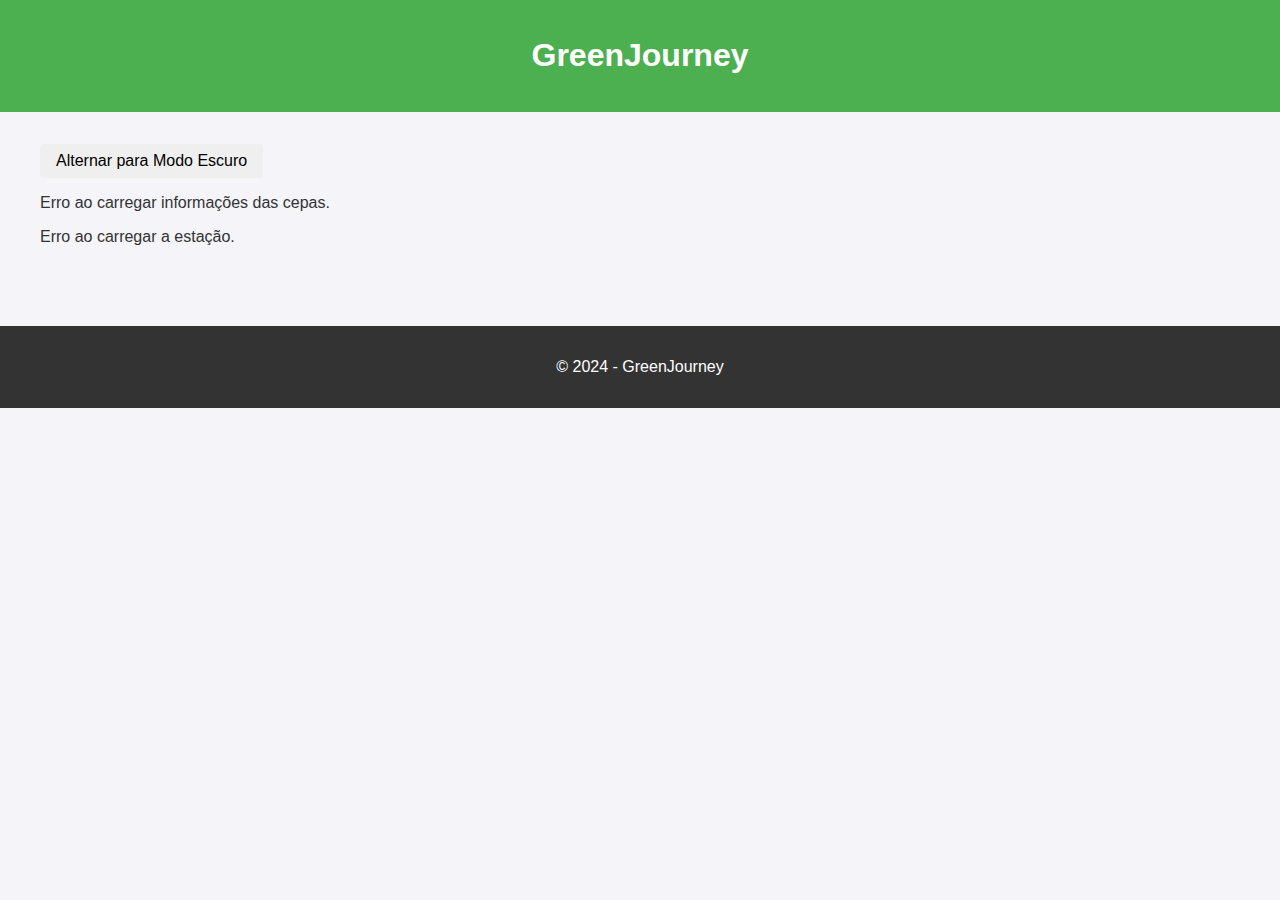
==== Codigo_final/index.html @ d808c09f "Codigo_final_1" ====
<!DOCTYPE html>
<html lang="pt-BR">
<head>
    <meta charset="UTF-8">
    <meta name="viewport" content="width=device-width, initial-scale=1.0">
    <title>GreenJourney</title>
    <link rel="stylesheet" href="style.css">
</head>
<body>
    <header>
        <h1>GreenJourney</h1>
    </header>
    
    <main>
        <button id="toggle-theme">Alternar para Modo Escuro</button>

        <div id="cepas-container">
            <p>Carregando informações das cepas...</p>
        </div>

        <div id="station-container">
            <p>Carregando estação de reggae...</p>
        </div>
    </main>

    <footer>
        <p>&copy; 2024 - GreenJourney</p>
    </footer>

    <script src="script.js"></script>
</body>
</html>
---- Codigo_final/style.css ----
body {
    font-family: Arial, sans-serif;
    margin: 0;
    padding: 0;
    background-color: #f4f4f9;
    color: #333;
    transition: background-color 0.3s, color 0.3s;
}

header {
    background-color: #4CAF50;
    color: white;
    text-align: center;
    padding: 1rem 0;
}

main {
    padding: 2rem;
    max-width: 1200px;
    margin: 0 auto;
}

.cepa-card {
    background-color: white;
    border: 1px solid #ddd;
    border-radius: 8px;
    padding: 1.5rem;
    margin: 1rem 0;
    box-shadow: 0 2px 4px rgba(0, 0, 0, 0.1);
}

.cepa-card h2 {
    margin: 0 0 0.5rem 0;
    color: #4CAF50;
}

.cepa-card p {
    margin: 0.5rem 0;
}

button {
    padding: 0.5rem 1rem;
    border: none;
    border-radius: 4px;
    cursor: pointer;
    font-size: 1rem;
}

.station {
    margin: 1rem auto;
    padding: 1.5rem;
    background-color: #333;
    border-radius: 8px;
    box-shadow: 0 4px 8px rgba(0, 0, 0, 0.2);
    max-width: 600px;
    text-align: center;
}

.station h2, .station p {
    color: white;
}

footer {
    text-align: center;
    padding: 1rem 0;
    background-color: #333;
    color: white;
    margin-top: 2rem;
}

@media (max-width: 600px) {
    .station, .cepa-card {
        max-width: 100%;
        padding: 1rem;
    }

    main {
        padding: 1rem;
    }
}

/* Modo Escuro */
.dark-mode {
    background-color: #121212;
    color: #ffffff;
}

.dark-mode header {
    background-color: #333;
}

.dark-mode .cepa-card, .dark-mode .station {
    background-color: #1e1e1e;
    color: white;
}

.dark-mode footer {
    background-color: #222;
}
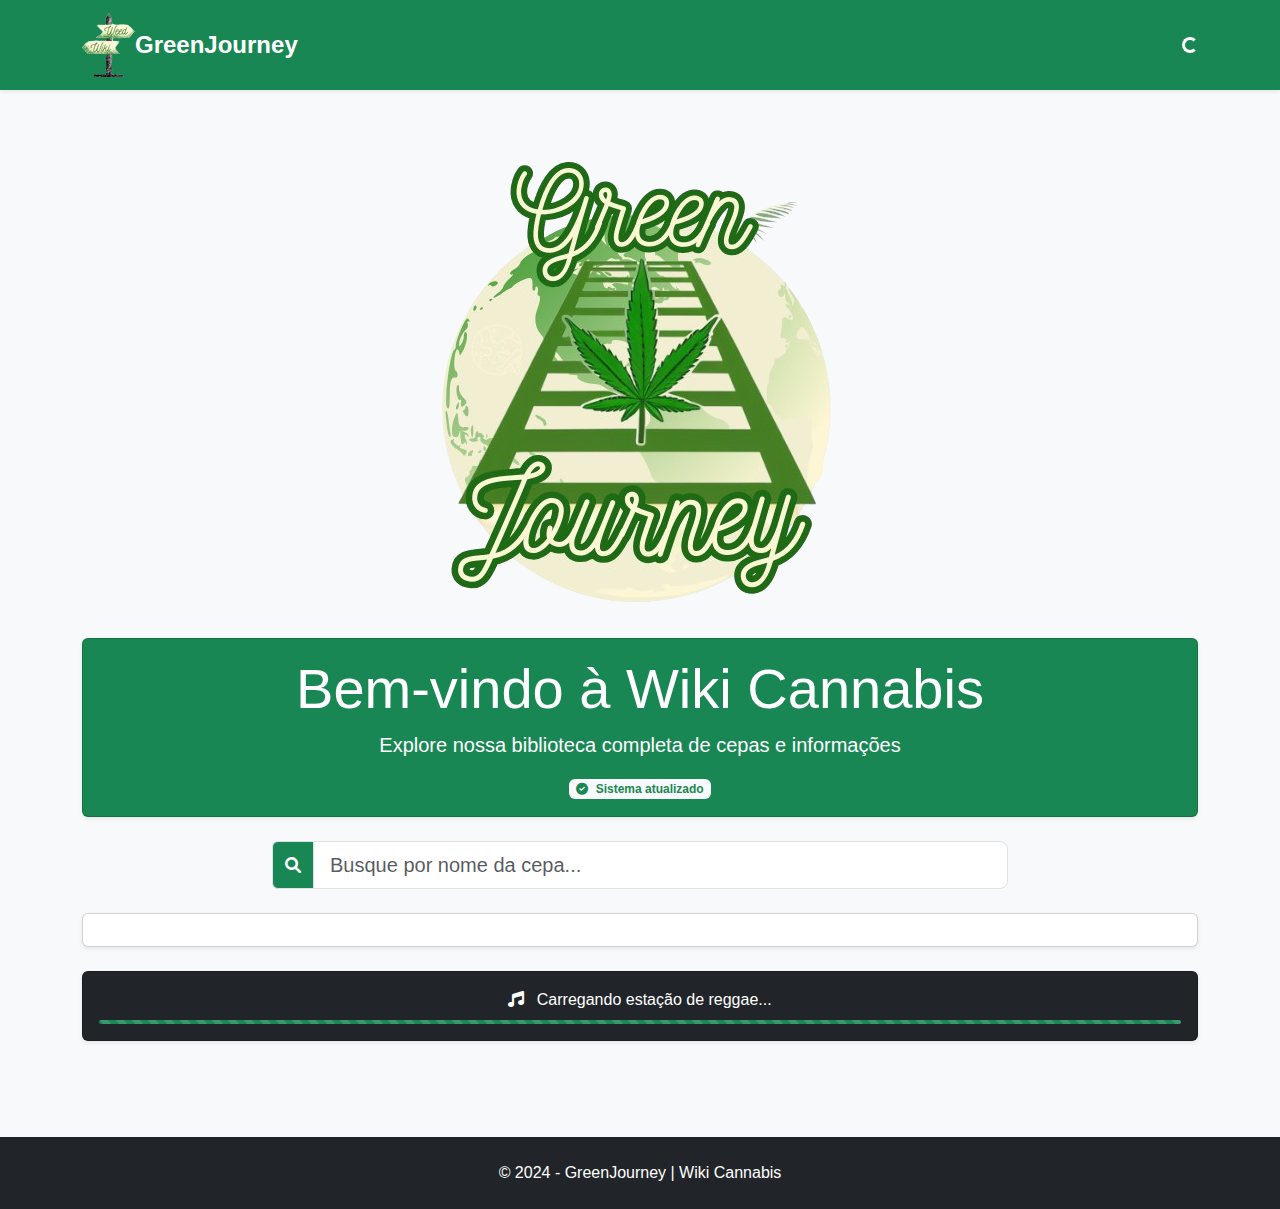
==== commit 2f6c6bdc: "update_styles_api" ====
--- a/Codigo_final/index.html
+++ b/Codigo_final/index.html
@@ -1,32 +1,135 @@
 <!DOCTYPE html>
 <html lang="pt-BR">
+
 <head>
     <meta charset="UTF-8">
     <meta name="viewport" content="width=device-width, initial-scale=1.0">
-    <title>GreenJourney</title>
+    <script src="https://ajax.googleapis.com/ajax/libs/jquery/3.6.0/jquery.min.js"></script>
+    <link href="https://cdn.jsdelivr.net/npm/bootstrap@5.3.0/dist/css/bootstrap.min.css" rel="stylesheet">
+    <link href="https://cdnjs.cloudflare.com/ajax/libs/font-awesome/6.0.0/css/all.min.css" rel="stylesheet">
+    <title>GreenJourney - Wiki Cannabis</title>
     <link rel="stylesheet" href="style.css">
 </head>
-<body>
-    <header>
-        <h1>GreenJourney</h1>
-    </header>
-    
-    <main>
-        <button id="toggle-theme">Alternar para Modo Escuro</button>
 
-        <div id="cepas-container">
-            <p>Carregando informações das cepas...</p>
+<body class="bg-light">
+    <!-- Overlay de carregamento inicial -->
+    <!-- <div id="loading-overlay" class="position-fixed w-100 h-100 bg-dark d-flex justify-content-center align-items-center" style="background: rgba(0,0,0,0.7); z-index: 9999; top: 0; left: 0;">
+        <div class="text-center text-white">
+            <div class="spinner-grow text-success mb-3" style="width: 3rem; height: 3rem;" role="status">
+                <span class="visually-hidden">Carregando...</span>
+            </div>
+            <h4>Carregando GreenJourney</h4>
+            <p class="text-muted">Por favor, aguarde...</p>
+        </div>
+    </div> -->
+
+    <nav class="navbar navbar-expand-lg navbar-dark bg-success shadow-sm">
+        <div class="container">
+            <a class="navbar-brand d-flex align-items-center" href="#">
+                <img src="/Codigo_final/img/Journey-removebg-preview.png" alt="Icone">
+                GreenJourney
+            </a>
+            <!-- Indicador de carregamento na navbar -->
+            <div id="nav-loading" class="spinner-border spinner-border-sm text-light ms-auto" role="status">
+                <span class="visually-hidden">Carregando...</span>
+            </div>
+        </div>
+    </nav>
+
+    <main class="container py-5">
+        <div class="row mb-4">
+            <div class="col-12">
+                <div class="card-body text-center">
+                    <img src="/Codigo_final/img/2-removebg-preview.png" alt="">
+
+                </div>
+                <div class="card bg-success text-white shadow-sm">
+                    <div class="card-body text-center">
+                        
+                        <h1 class="display-4">Bem-vindo à Wiki Cannabis</h1>
+                        <p class="lead">Explore nossa biblioteca completa de cepas e informações</p>
+                        <!-- Indicador de status -->
+                        <div id="status-indicator" class="badge bg-light text-success">
+                            <i class="fas fa-check-circle me-1"></i>
+                            Sistema atualizado
+                        </div>
+                    </div>
+                </div>
+            </div>
         </div>
 
-        <div id="station-container">
-            <p>Carregando estação de reggae...</p>
+        <div class="row mb-4">
+            <div class="col-md-8 mx-auto">
+                <div class="input-group">
+                    <span class="input-group-text bg-success text-white">
+                        <i class="fas fa-search"></i>
+                    </span>
+                    <input id="busca" class="form-control form-control-lg" placeholder="Busque por nome da cepa..."
+                        type="text">
+                </div>
+            </div>
+        </div>
+
+        <div id="cepas-container" class="card shadow-sm">
+            <div class="card-body">
+                <div class="table-responsive">
+                    <table id="cepas-tb" class="table table-hover">
+                        <thead class="table-success">
+                            <tr>
+                                <th scope="col">#</th>
+                                <th scope="col">Imagem</th>
+                                <th scope="col">Cepa</th>
+                                <th scope="col">Banco de Semente</th>
+                                <th scope="col">Ancestralidade</th>
+                                <th scope="col">Linhagem</th>
+                            </tr>
+                        </thead>
+                        <tbody id="cepas-tb-body">
+                        </tbody>
+                    </table>
+                </div>
+                <!-- Loading aprimorado -->
+                <div id="loading" class="text-center py-5">
+                    <div class="d-flex flex-column align-items-center">
+                        <div class="spinner-border text-success mb-3" style="width: 3rem; height: 3rem;" role="status">
+                            <span class="visually-hidden">Carregando...</span>
+                        </div>
+                        <h5 class="text-muted mb-2">Carregando informações das cepas</h5>
+                        <div class="progress w-50">
+                            <div class="progress-bar progress-bar-striped progress-bar-animated bg-success"
+                                role="progressbar" style="width: 100%"></div>
+                        </div>
+                        <small class="text-muted mt-2">Isso pode levar alguns segundos...</small>
+                    </div>
+                </div>
+            </div>
+        </div>
+
+        <div id="station-container" class="mt-4">
+            <div class="card bg-dark text-white shadow-sm">
+                <div class="card-body text-center">
+                    <i class="fas fa-music me-2"></i>
+                    <span>Carregando estação de reggae...</span>
+                    <!-- Indicador de buffer de áudio -->
+                    <div class="progress bg-dark mt-2" style="height: 4px;">
+                        <div class="progress-bar bg-success progress-bar-striped progress-bar-animated"
+                            style="width: 100%"></div>
+                    </div>
+                </div>
+            </div>
         </div>
     </main>
 
-    <footer>
-        <p>&copy; 2024 - GreenJourney</p>
+    <footer class="bg-dark text-white py-4 mt-5">
+        <div class="container text-center">
+            <p class="mb-0">&copy; 2024 - GreenJourney | Wiki Cannabis</p>
+        </div>
     </footer>
 
+    <script src="https://cdn.jsdelivr.net/npm/bootstrap@5.3.0/dist/js/bootstrap.bundle.min.js"></script>
     <script src="script.js"></script>
+    
+
 </body>
-</html>
+
+</html>--- a/Codigo_final/style.css
+++ b/Codigo_final/style.css
@@ -56,7 +56,8 @@
     text-align: center;
 }
 
-.station h2, .station p {
+.station h2,
+.station p {
     color: white;
 }
 
@@ -69,7 +70,9 @@
 }
 
 @media (max-width: 600px) {
-    .station, .cepa-card {
+
+    .station,
+    .cepa-card {
         max-width: 100%;
         padding: 1rem;
     }
@@ -89,7 +92,8 @@
     background-color: #333;
 }
 
-.dark-mode .cepa-card, .dark-mode .station {
+.dark-mode .cepa-card,
+.dark-mode .station {
     background-color: #1e1e1e;
     color: white;
 }
@@ -97,3 +101,47 @@
 .dark-mode footer {
     background-color: #222;
 }
+
+@keyframes fadeIn {
+    from {
+        opacity: 0;
+    }
+
+    to {
+        opacity: 1;
+    }
+}
+
+.table-hover tbody tr:hover {
+    background-color: rgba(40, 167, 69, 0.1);
+    transition: background-color 0.3s ease;
+}
+
+.navbar-brand {
+    font-size: 1.5rem;
+    font-weight: bold;
+}
+
+.form-control:focus {
+    border-color: #28a745;
+    box-shadow: 0 0 0 0.2rem rgba(40, 167, 69, 0.25);
+}
+
+/* Animações de loading */
+.loading-pulse {
+    animation: pulse 1.5s infinite;
+}
+
+@keyframes pulse {
+    0% {
+        transform: scale(1);
+    }
+
+    50% {
+        transform: scale(1.05);
+    }
+
+    100% {
+        transform: scale(1);
+    }
+}